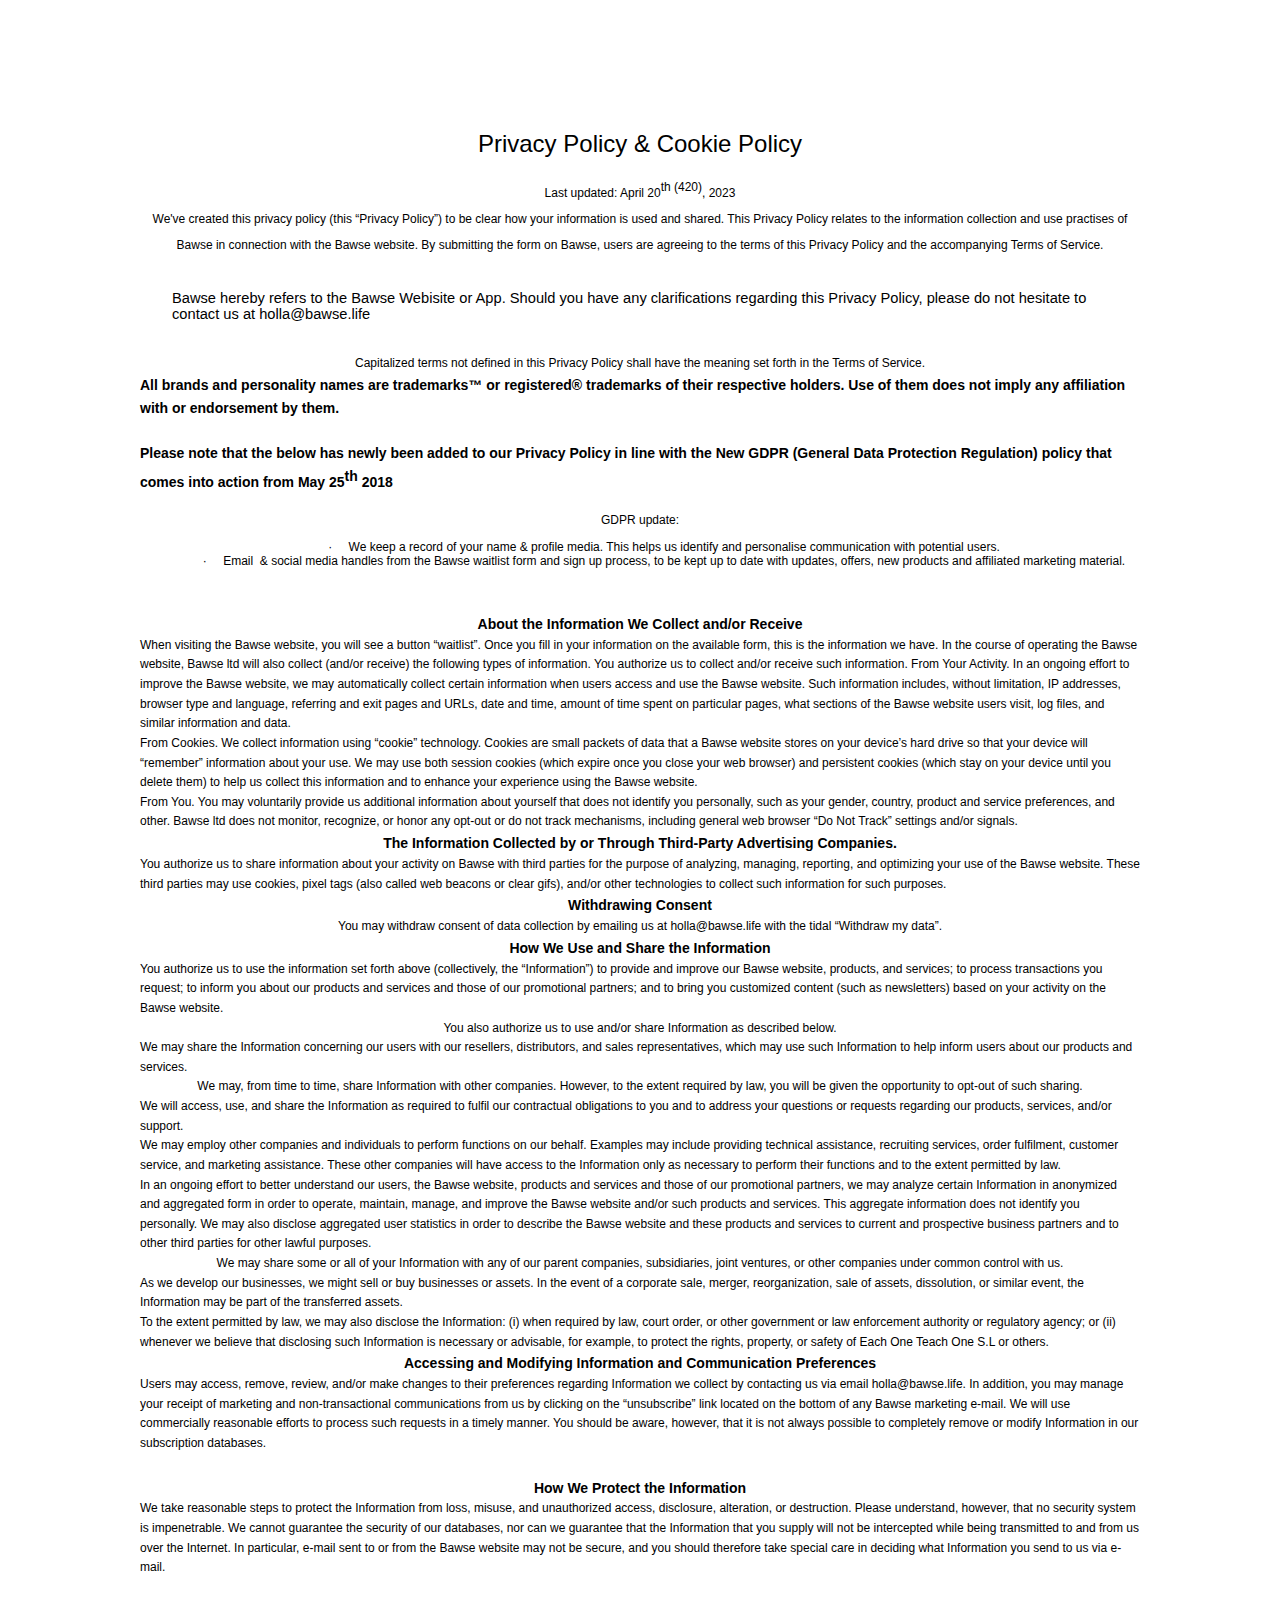
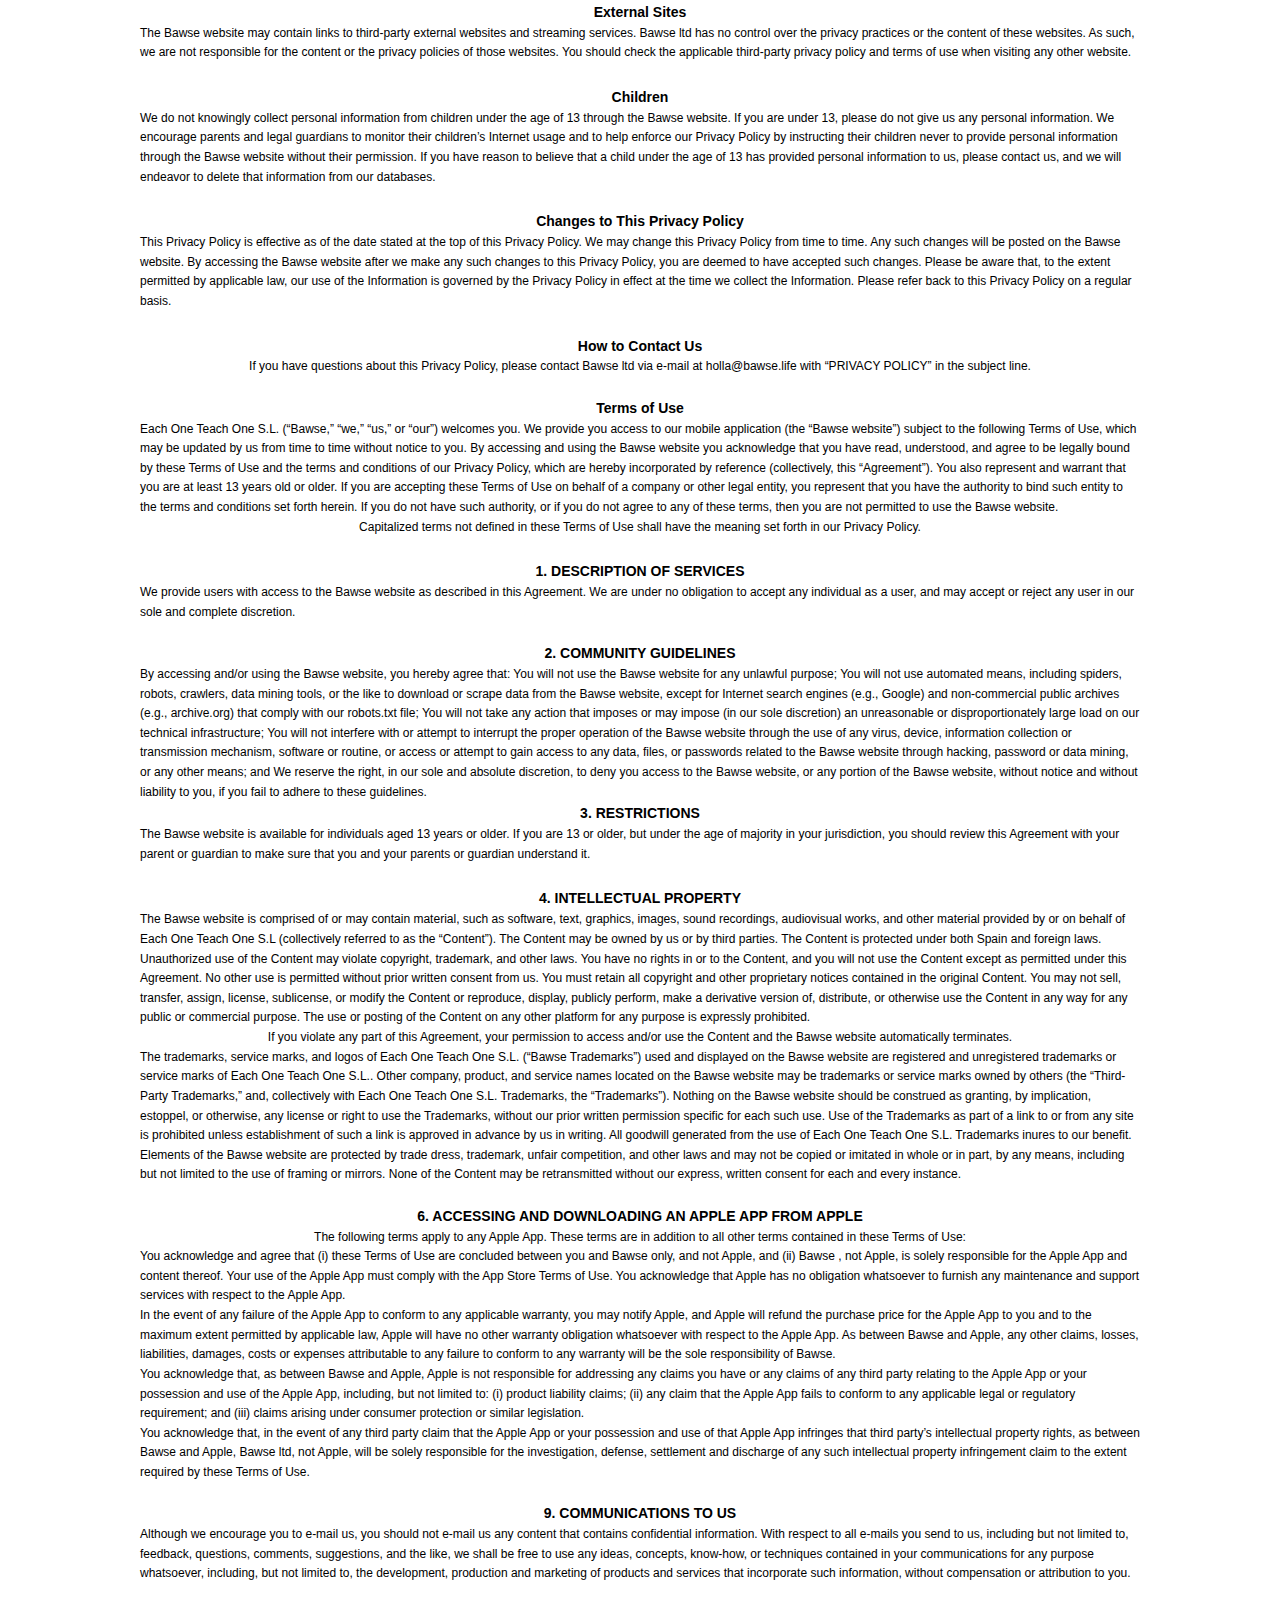
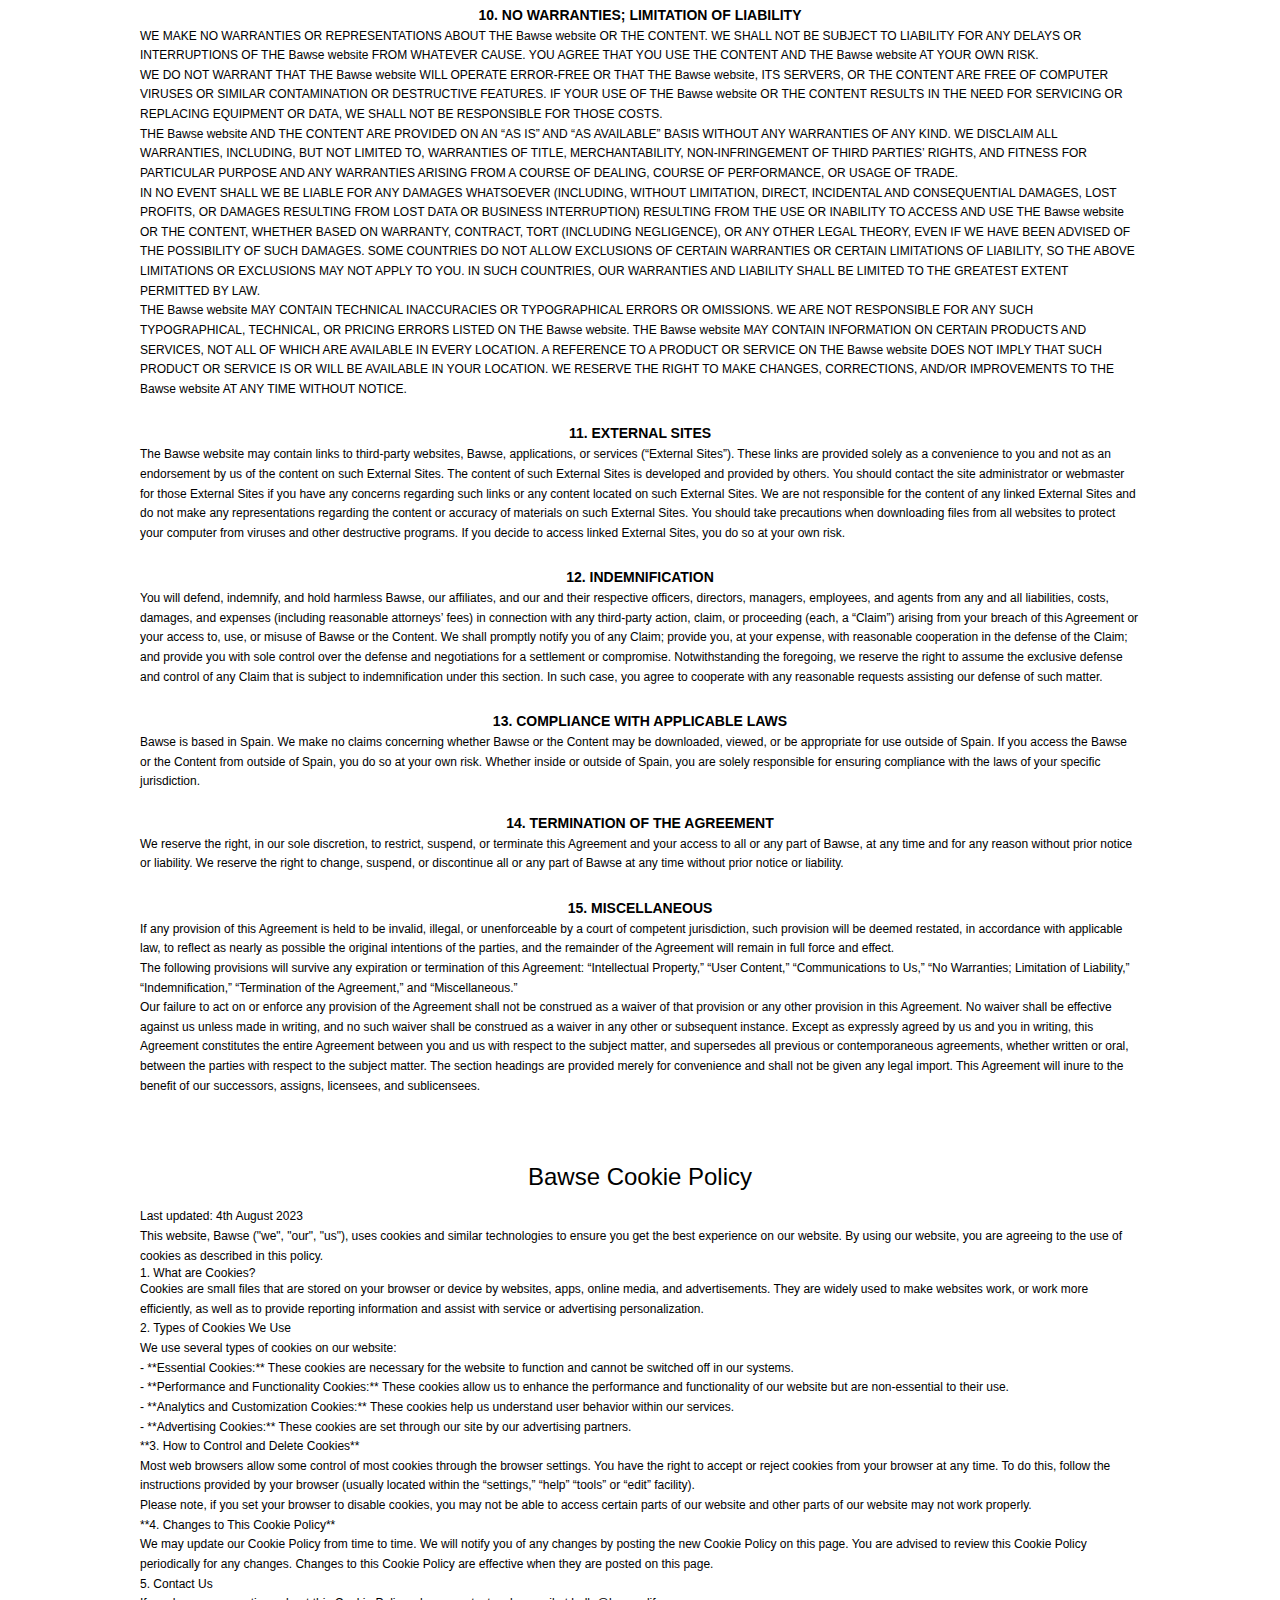
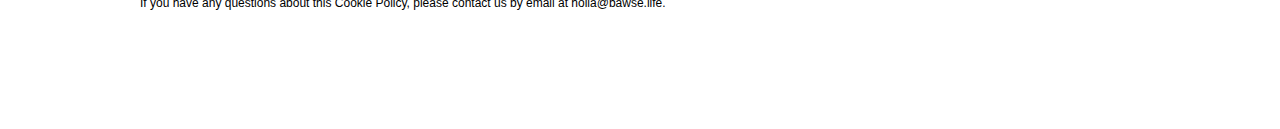
==== privacy-policy.html @ cd0e06b8 "add policies" ====
<html>
      <head>
        <title>Privacy policy & Cookie policy | Bawse - Making Music Business.</title>
        <link rel="stylesheet" type="text/css" href="policy.css">
      </head>
      <div class="c17">
        <p class="c15"><span class="c2">Privacy Policy &amp; Cookie Policy</span></p>
        <p class="c7">
          <span class="c6">Last updated: April 20</span
          ><span class="c4">th (420)</span><span class="c1">, 2023</span>
        </p>
        <p class="c7">
          <span class="c1"
          >We&#39;ve created this privacy policy (this &ldquo;Privacy
            Policy&rdquo;) to be clear how your information is used and shared. This
            Privacy Policy relates to the information collection and use practises
            of Bawse in connection with the Bawse website. By submitting the form on
            Bawse, users are agreeing to the terms of this Privacy Policy and the
            accompanying Terms of Service.</span
          >
        </p>
        <p style="margin: 2rem;">
            Bawse hereby refers to the Bawse Webisite or App. Should you have any clarifications regarding this Privacy Policy, please do not hesitate to contact us at holla@bawse.life
        </p>
        <p class="c0">
          <span class="c1"
          >Capitalized terms not defined in this Privacy Policy shall have the
            meaning set forth in the Terms of Service.</span
          >
        </p>
        <p class="c0">
          <span class="c3"
          >All brands and personality names are trademarks&trade; or
            registered&reg; trademarks of their respective holders. Use of them does
            not imply any affiliation with or endorsement by them.</span
          >
        </p>
        <p class="c0"><span class="c3">&nbsp;</span></p>
        <p class="c0">
          <span class="c12"
          >Please note that the below has newly been added to our Privacy Policy
            in line with the New GDPR (General Data Protection Regulation) policy
            that comes into action from May 25</span
          ><span class="c12 c16">th</span><span class="c3">&nbsp;2018</span>
        </p>
        <p class="c0"><span class="c1">&nbsp;</span></p>
        <p class="c11"><span class="c1">GDPR update:</span></p>
        <p class="c11"><span class="c1">&nbsp;</span></p>
        <p class="c5">
          <span class="c6">&middot;</span
          ><span class="c8">&nbsp; &nbsp; &nbsp; &nbsp;</span
          ><span class="c1"
          >We keep a record of your name &amp; profile media. This helps us
            identify and personalise communication with potential users.</span
          >
        </p>
        <p class="c5">
          <span class="c6">&middot;</span
          ><span class="c8">&nbsp; &nbsp; &nbsp; &nbsp;</span
          ><span class="c1"
          >Email &nbsp;&amp; social media handles from the Bawse waitlist form and
            sign up process, to be kept up to date with updates, offers, new
            products and affiliated marketing material.</span
          >
        </p>
        <p class="c5 c10"><span class="c1"></span></p>
        <p class="c0"><span class="c13">&nbsp;</span></p>
        <p class="c0">
          <span class="c3">About the Information We Collect and/or Receive</span>
        </p>
        <p class="c0">
          <span class="c1"
          >When visiting the Bawse website, you will see a button
            &ldquo;waitlist&rdquo;. Once you fill in your information on the
            available form, this is the information we have. In the course of
            operating the Bawse website, Bawse ltd will also collect (and/or
            receive) the following types of information. You authorize us to collect
            and/or receive such information. From Your Activity. In an ongoing
            effort to improve the Bawse website, we may automatically collect
            certain information when users access and use the Bawse website. Such
            information includes, without limitation, IP addresses, browser type and
            language, referring and exit pages and URLs, date and time, amount of
            time spent on particular pages, what sections of the Bawse website users
            visit, log files, and similar information and data.</span
          >
        </p>
        <p class="c0">
          <span class="c1"
          >From Cookies. We collect information using &ldquo;cookie&rdquo;
            technology. Cookies are small packets of data that a Bawse website
            stores on your device&rsquo;s hard drive so that your device will
            &ldquo;remember&rdquo; information about your use. We may use both
            session cookies (which expire once you close your web browser) and
            persistent cookies (which stay on your device until you delete them) to
            help us collect this information and to enhance your experience using
            the Bawse website.</span
          >
        </p>
        <p class="c0">
          <span class="c1"
          >From You. You may voluntarily provide us additional information about
            yourself that does not identify you personally, such as your gender,
            country, product and service preferences, and other. Bawse ltd does not
            monitor, recognize, or honor any opt-out or do not track mechanisms,
            including general web browser &ldquo;Do Not Track&rdquo; settings and/or
            signals.</span
          >
        </p>
        <p class="c0">
          <span class="c3"
          >The Information Collected by or Through Third-Party Advertising
            Companies.</span
          >
        </p>
        <p class="c0">
          <span class="c1"
          >You authorize us to share information about your activity on Bawse with
            third parties for the purpose of analyzing, managing, reporting, and
            optimizing your use of the Bawse website. These third parties may use
            cookies, pixel tags (also called web beacons or clear gifs), and/or
            other technologies to collect such information for such purposes.</span
          >
        </p>
        <p class="c0"><span class="c3">Withdrawing Consent</span></p>
        <p class="c0">
          <span class="c1"
          >You may withdraw consent of data collection by emailing us at
            holla@bawse.life with the tidal &ldquo;Withdraw my data&rdquo;.</span
          >
        </p>
        <p class="c0">
          <span class="c3">How We Use and Share the Information</span>
        </p>
        <p class="c0">
          <span class="c1"
          >You authorize us to use the information set forth above (collectively,
            the &ldquo;Information&rdquo;) to provide and improve our Bawse website,
            products, and services; to process transactions you request; to inform
            you about our products and services and those of our promotional
            partners; and to bring you customized content (such as newsletters)
            based on your activity on the Bawse website.</span
          >
        </p>
        <p class="c0">
          <span class="c1"
          >You also authorize us to use and/or share Information as described
            below.</span
          >
        </p>
        <p class="c0">
          <span class="c1"
          >We may share the Information concerning our users with our resellers,
            distributors, and sales representatives, which may use such Information
            to help inform users about our products and services.</span
          >
        </p>
        <p class="c0">
          <span class="c1"
          >We may, from time to time, share Information with other companies.
            However, to the extent required by law, you will be given the
            opportunity to opt-out of such sharing.</span
          >
        </p>
        <p class="c0">
          <span class="c1"
          >We will access, use, and share the Information as required to fulfil
            our contractual obligations to you and to address your questions or
            requests regarding our products, services, and/or support.</span
          >
        </p>
        <p class="c0">
          <span class="c1"
          >We may employ other companies and individuals to perform functions on
            our behalf. Examples may include providing technical assistance,
            recruiting services, order fulfilment, customer service, and marketing
            assistance. These other companies will have access to the Information
            only as necessary to perform their functions and to the extent permitted
            by law.</span
          >
        </p>
        <p class="c0">
          <span class="c1"
          >In an ongoing effort to better understand our users, the Bawse website,
            products and services and those of our promotional partners, we may
            analyze certain Information in anonymized and aggregated form in order
            to operate, maintain, manage, and improve the Bawse website and/or such
            products and services. This aggregate information does not identify you
            personally. We may also disclose aggregated user statistics in order to
            describe the Bawse website and these products and services to current
            and prospective business partners and to other third parties for other
            lawful purposes.</span
          >
        </p>
        <p class="c0">
          <span class="c1"
          >We may share some or all of your Information with any of our parent
            companies, subsidiaries, joint ventures, or other companies under common
            control with us.</span
          >
        </p>
        <p class="c0">
          <span class="c1"
          >As we develop our businesses, we might sell or buy businesses or
            assets. In the event of a corporate sale, merger, reorganization, sale
            of assets, dissolution, or similar event, the Information may be part of
            the transferred assets.</span
          >
        </p>
        <p class="c0">
          <span class="c1"
          >To the extent permitted by law, we may also disclose the Information:
            (i) when required by law, court order, or other government or law
            enforcement authority or regulatory agency; or (ii) whenever we believe
            that disclosing such Information is necessary or advisable, for example,
            to protect the rights, property, or safety of Each One Teach One S.L or
            others.</span
          >
        </p>
        <p class="c0">
          <span class="c3"
          >Accessing and Modifying Information and Communication Preferences</span
          >
        </p>
        <p class="c0">
          <span class="c1"
          >Users may access, remove, review, and/or make changes to their
            preferences regarding Information we collect by contacting us via email
            holla@bawse.life. In addition, you may manage your receipt of marketing
            and non-transactional communications from us by clicking on the
            &ldquo;unsubscribe&rdquo; link located on the bottom of any Bawse
            marketing e-mail. We will use commercially reasonable efforts to process
            such requests in a timely manner. You should be aware, however, that it
            is not always possible to completely remove or modify Information in our
            subscription databases.</span
          >
        </p>
        <p class="c0"><span class="c3">&nbsp;</span></p>
        <p class="c0"><span class="c3">How We Protect the Information</span></p>
        <p class="c0">
          <span class="c1"
          >We take reasonable steps to protect the Information from loss, misuse,
            and unauthorized access, disclosure, alteration, or destruction. Please
            understand, however, that no security system is impenetrable. We cannot
            guarantee the security of our databases, nor can we guarantee that the
            Information that you supply will not be intercepted while being
            transmitted to and from us over the Internet. In particular, e-mail sent
            to or from the Bawse website may not be secure, and you should therefore
            take special care in deciding what Information you send to us via
            e-mail.</span
          >
        </p>
        <p class="c0"><span class="c3">&nbsp;</span></p>
        <p class="c0"><span class="c3">External Sites</span></p>
        <p class="c0">
          <span class="c1"
          >The Bawse website may contain links to third-party external websites
            and streaming services. Bawse ltd has no control over the privacy
            practices or the content of these websites. As such, we are not
            responsible for the content or the privacy policies of those websites.
            You should check the applicable third-party privacy policy and terms of
            use when visiting any other website.</span
          >
        </p>
        <p class="c0"><span class="c3">&nbsp;</span></p>
        <p class="c0"><span class="c3">Children</span></p>
        <p class="c0">
          <span class="c1"
          >We do not knowingly collect personal information from children under
            the age of 13 through the Bawse website. If you are under 13, please do
            not give us any personal information. We encourage parents and legal
            guardians to monitor their children&rsquo;s Internet usage and to help
            enforce our Privacy Policy by instructing their children never to
            provide personal information through the Bawse website without their
            permission. If you have reason to believe that a child under the age of
            13 has provided personal information to us, please contact us, and we
            will endeavor to delete that information from our databases.</span
          >
        </p>
        <p class="c0"><span class="c3">&nbsp;</span></p>
        <p class="c0"><span class="c3">Changes to This Privacy Policy</span></p>
        <p class="c0">
          <span class="c1"
          >This Privacy Policy is effective as of the date stated at the top of
            this Privacy Policy. We may change this Privacy Policy from time to
            time. Any such changes will be posted on the Bawse website. By accessing
            the Bawse website after we make any such changes to this Privacy Policy,
            you are deemed to have accepted such changes. Please be aware that, to
            the extent permitted by applicable law, our use of the Information is
            governed by the Privacy Policy in effect at the time we collect the
            Information. Please refer back to this Privacy Policy on a regular
            basis.</span
          >
        </p>
        <p class="c0"><span class="c3">&nbsp;</span></p>
        <p class="c0"><span class="c3">How to Contact Us</span></p>
        <p class="c0">
          <span class="c1"
          >If you have questions about this Privacy Policy, please contact Bawse
            ltd via e-mail at holla@bawse.life with &ldquo;PRIVACY POLICY&rdquo; in
            the subject line.</span
          >
        </p>
        <p class="c0"><span class="c1">&nbsp;</span></p>
        <p class="c0"><span class="c3">Terms of Use</span></p>
        <p class="c0">
          <span class="c6">Each One Teach One S.L.</span
          ><span class="c1"
          >&nbsp;(&ldquo;Bawse,&rdquo; &ldquo;we,&rdquo; &ldquo;us,&rdquo; or
            &ldquo;our&rdquo;) welcomes you. We provide you access to our mobile
            application (the &ldquo;Bawse website&rdquo;) subject to the following
            Terms of Use, which may be updated by us from time to time without
            notice to you. By accessing and using the Bawse website you acknowledge
            that you have read, understood, and agree to be legally bound by these
            Terms of Use and the terms and conditions of our Privacy Policy, which
            are hereby incorporated by reference (collectively, this
            &ldquo;Agreement&rdquo;). You also represent and warrant that you are at
            least 13 years old or older. If you are accepting these Terms of Use on
            behalf of a company or other legal entity, you represent that you have
            the authority to bind such entity to the terms and conditions set forth
            herein. If you do not have such authority, or if you do not agree to any
            of these terms, then you are not permitted to use the Bawse
            website.</span
          >
        </p>
        <p class="c0">
          <span class="c1"
          >Capitalized terms not defined in these Terms of Use shall have the
            meaning set forth in our Privacy Policy.</span
          >
        </p>
        <p class="c0"><span class="c3">&nbsp;</span></p>
        <p class="c0"><span class="c3">1. DESCRIPTION OF SERVICES</span></p>
        <p class="c0">
          <span class="c1"
          >We provide users with access to the Bawse website as described in this
            Agreement. We are under no obligation to accept any individual as a
            user, and may accept or reject any user in our sole and complete
            discretion.</span
          >
        </p>
        <p class="c0"><span class="c1">&nbsp;</span></p>
        <p class="c0"><span class="c3">2. COMMUNITY GUIDELINES</span></p>
        <p class="c0">
          <span class="c1"
          >By accessing and/or using the Bawse website, you hereby agree that: You
            will not use the Bawse website for any unlawful purpose; You will not
            use automated means, including spiders, robots, crawlers, data mining
            tools, or the like to download or scrape data from the Bawse website,
            except for Internet search engines (e.g., Google) and non-commercial
            public archives (e.g., archive.org) that comply with our robots.txt
            file; You will not take any action that imposes or may impose (in our
            sole discretion) an unreasonable or disproportionately large load on our
            technical infrastructure; You will not interfere with or attempt to
            interrupt the proper operation of the Bawse website through the use of
            any virus, device, information collection or transmission mechanism,
            software or routine, or access or attempt to gain access to any data,
            files, or passwords related to the Bawse website through hacking,
            password or data mining, or any other means; and We reserve the right,
            in our sole and absolute discretion, to deny you access to the Bawse
            website, or any portion of the Bawse website, without notice and without
            liability to you, if you fail to adhere to these guidelines.</span
          >
        </p>
        <p class="c0"><span class="c3">3. RESTRICTIONS</span></p>
        <p class="c0">
          <span class="c1"
          >The Bawse website is available for individuals aged 13 years or older.
            If you are 13 or older, but under the age of majority in your
            jurisdiction, you should review this Agreement with your parent or
            guardian to make sure that you and your parents or guardian understand
            it.</span
          >
        </p>
        <p class="c0"><span class="c3">&nbsp;</span></p>
        <p class="c0"><span class="c3">4. INTELLECTUAL PROPERTY</span></p>
        <p class="c0">
          <span class="c1"
          >The Bawse website is comprised of or may contain material, such as
            software, text, graphics, images, sound recordings, audiovisual works,
            and other material provided by or on behalf of Each One Teach One S.L
            (collectively referred to as the &ldquo;Content&rdquo;). The Content may
            be owned by us or by third parties. The Content is protected under both
            Spain and foreign laws. Unauthorized use of the Content may violate
            copyright, trademark, and other laws. You have no rights in or to the
            Content, and you will not use the Content except as permitted under this
            Agreement. No other use is permitted without prior written consent from
            us. You must retain all copyright and other proprietary notices
            contained in the original Content. You may not sell, transfer, assign,
            license, sublicense, or modify the Content or reproduce, display,
            publicly perform, make a derivative version of, distribute, or otherwise
            use the Content in any way for any public or commercial purpose. The use
            or posting of the Content on any other platform for any purpose is
            expressly prohibited.</span
          >
        </p>
        <p class="c0">
          <span class="c1"
          >If you violate any part of this Agreement, your permission to access
            and/or use the Content and the Bawse website automatically
            terminates.</span
          >
        </p>
        <p class="c0">
          <span class="c1"
          >The trademarks, service marks, and logos of Each One Teach One S.L.
            (&ldquo;Bawse Trademarks&rdquo;) used and displayed on the Bawse website
            are registered and unregistered trademarks or service marks of Each One
            Teach One S.L.. Other company, product, and service names located on the
            Bawse website may be trademarks or service marks owned by others (the
            &ldquo;Third-Party Trademarks,&rdquo; and, collectively with Each One
            Teach One S.L. Trademarks, the &ldquo;Trademarks&rdquo;). Nothing on the
            Bawse website should be construed as granting, by implication, estoppel,
            or otherwise, any license or right to use the Trademarks, without our
            prior written permission specific for each such use. Use of the
            Trademarks as part of a link to or from any site is prohibited unless
            establishment of such a link is approved in advance by us in writing.
            All goodwill generated from the use of Each One Teach One S.L.
            Trademarks inures to our benefit.</span
          >
        </p>
        <p class="c0">
          <span class="c1"
          >Elements of the Bawse website are protected by trade dress, trademark,
            unfair competition, and other laws and may not be copied or imitated in
            whole or in part, by any means, including but not limited to the use of
            framing or mirrors. None of the Content may be retransmitted without our
            express, written consent for each and every instance.</span
          >
        </p>
        <p class="c0"><span class="c1">&nbsp;</span></p>
        <p class="c0">
          <span class="c3"
          >6. ACCESSING AND DOWNLOADING AN APPLE APP FROM APPLE</span
          >
        </p>
        <p class="c0">
          <span class="c1"
          >The following terms apply to any Apple App. These terms are in addition
            to all other terms contained in these Terms of Use:</span
          >
        </p>
        <p class="c0">
          <span class="c1"
          >You acknowledge and agree that (i) these Terms of Use are concluded
            between you and Bawse only, and not Apple, and (ii) Bawse , not Apple,
            is solely responsible for the Apple App and content thereof. Your use of
            the Apple App must comply with the App Store Terms of Use. You
            acknowledge that Apple has no obligation whatsoever to furnish any
            maintenance and support services with respect to the Apple App.</span
          >
        </p>
        <p class="c0">
          <span class="c1"
          >In the event of any failure of the Apple App to conform to any
            applicable warranty, you may notify Apple, and Apple will refund the
            purchase price for the Apple App to you and to the maximum extent
            permitted by applicable law, Apple will have no other warranty
            obligation whatsoever with respect to the Apple App. As between Bawse
            and Apple, any other claims, losses, liabilities, damages, costs or
            expenses attributable to any failure to conform to any warranty will be
            the sole responsibility of Bawse.</span
          >
        </p>
        <p class="c0">
          <span class="c1"
          >You acknowledge that, as between Bawse and Apple, Apple is not
            responsible for addressing any claims you have or any claims of any
            third party relating to the Apple App or your possession and use of the
            Apple App, including, but not limited to: (i) product liability claims;
            (ii) any claim that the Apple App fails to conform to any applicable
            legal or regulatory requirement; and (iii) claims arising under consumer
            protection or similar legislation.</span
          >
        </p>
        <p class="c0">
          <span class="c1"
          >You acknowledge that, in the event of any third party claim that the
            Apple App or your possession and use of that Apple App infringes that
            third party&rsquo;s intellectual property rights, as between Bawse and
            Apple, Bawse ltd, not Apple, will be solely responsible for the
            investigation, defense, settlement and discharge of any such
            intellectual property infringement claim to the extent required by these
            Terms of Use.</span
          >
        </p>
        <p class="c0"><span class="c1">&nbsp;</span></p>
        <p class="c0"><span class="c3">9. COMMUNICATIONS TO US</span></p>
        <p class="c0">
          <span class="c1"
          >Although we encourage you to e-mail us, you should not e-mail us any
            content that contains confidential information. With respect to all
            e-mails you send to us, including but not limited to, feedback,
            questions, comments, suggestions, and the like, we shall be free to use
            any ideas, concepts, know-how, or techniques contained in your
            communications for any purpose whatsoever, including, but not limited
            to, the development, production and marketing of products and services
            that incorporate such information, without compensation or attribution
            to you.</span
          >
        </p>
        <p class="c0"><span class="c1">&nbsp;</span></p>
        <p class="c0">
          <span class="c3">10. NO WARRANTIES; LIMITATION OF LIABILITY</span>
        </p>
        <p class="c0">
          <span class="c1"
          >WE MAKE NO WARRANTIES OR REPRESENTATIONS ABOUT THE Bawse website OR THE
            CONTENT. WE SHALL NOT BE SUBJECT TO LIABILITY FOR ANY DELAYS OR
            INTERRUPTIONS OF THE Bawse website FROM WHATEVER CAUSE. YOU AGREE THAT
            YOU USE THE CONTENT AND THE Bawse website AT YOUR OWN RISK.</span
          >
        </p>
        <p class="c0">
          <span class="c1"
          >WE DO NOT WARRANT THAT THE Bawse website WILL OPERATE ERROR-FREE OR
            THAT THE Bawse website, ITS SERVERS, OR THE CONTENT ARE FREE OF COMPUTER
            VIRUSES OR SIMILAR CONTAMINATION OR DESTRUCTIVE FEATURES. IF YOUR USE OF
            THE Bawse website OR THE CONTENT RESULTS IN THE NEED FOR SERVICING OR
            REPLACING EQUIPMENT OR DATA, WE SHALL NOT BE RESPONSIBLE FOR THOSE
            COSTS.</span
          >
        </p>
        <p class="c0">
          <span class="c1"
          >THE Bawse website AND THE CONTENT ARE PROVIDED ON AN &ldquo;AS
            IS&rdquo; AND &ldquo;AS AVAILABLE&rdquo; BASIS WITHOUT ANY WARRANTIES OF
            ANY KIND. WE DISCLAIM ALL WARRANTIES, INCLUDING, BUT NOT LIMITED TO,
            WARRANTIES OF TITLE, MERCHANTABILITY, NON-INFRINGEMENT OF THIRD
            PARTIES&rsquo; RIGHTS, AND FITNESS FOR PARTICULAR PURPOSE AND ANY
            WARRANTIES ARISING FROM A COURSE OF DEALING, COURSE OF PERFORMANCE, OR
            USAGE OF TRADE.</span
          >
        </p>
        <p class="c0">
          <span class="c1"
          >IN NO EVENT SHALL WE BE LIABLE FOR ANY DAMAGES WHATSOEVER (INCLUDING,
            WITHOUT LIMITATION, DIRECT, INCIDENTAL AND CONSEQUENTIAL DAMAGES, LOST
            PROFITS, OR DAMAGES RESULTING FROM LOST DATA OR BUSINESS INTERRUPTION)
            RESULTING FROM THE USE OR INABILITY TO ACCESS AND USE THE Bawse website
            OR THE CONTENT, WHETHER BASED ON WARRANTY, CONTRACT, TORT (INCLUDING
            NEGLIGENCE), OR ANY OTHER LEGAL THEORY, EVEN IF WE HAVE BEEN ADVISED OF
            THE POSSIBILITY OF SUCH DAMAGES. SOME COUNTRIES DO NOT ALLOW EXCLUSIONS
            OF CERTAIN WARRANTIES OR CERTAIN LIMITATIONS OF LIABILITY, SO THE ABOVE
            LIMITATIONS OR EXCLUSIONS MAY NOT APPLY TO YOU. IN SUCH COUNTRIES, OUR
            WARRANTIES AND LIABILITY SHALL BE LIMITED TO THE GREATEST EXTENT
            PERMITTED BY LAW.</span
          >
        </p>
        <p class="c0">
          <span class="c1"
          >THE Bawse website MAY CONTAIN TECHNICAL INACCURACIES OR TYPOGRAPHICAL
            ERRORS OR OMISSIONS. WE ARE NOT RESPONSIBLE FOR ANY SUCH TYPOGRAPHICAL,
            TECHNICAL, OR PRICING ERRORS LISTED ON THE Bawse website. THE Bawse
            website MAY CONTAIN INFORMATION ON CERTAIN PRODUCTS AND SERVICES, NOT
            ALL OF WHICH ARE AVAILABLE IN EVERY LOCATION. A REFERENCE TO A PRODUCT
            OR SERVICE ON THE Bawse website DOES NOT IMPLY THAT SUCH PRODUCT OR
            SERVICE IS OR WILL BE AVAILABLE IN YOUR LOCATION. WE RESERVE THE RIGHT
            TO MAKE CHANGES, CORRECTIONS, AND/OR IMPROVEMENTS TO THE Bawse website
            AT ANY TIME WITHOUT NOTICE.</span
          >
        </p>
        <p class="c0"><span class="c3">&nbsp;</span></p>
        <p class="c0"><span class="c3">11. EXTERNAL SITES</span></p>
        <p class="c0">
          <span class="c1"
          >The Bawse website may contain links to third-party websites, Bawse,
            applications, or services (&ldquo;External Sites&rdquo;). These links
            are provided solely as a convenience to you and not as an endorsement by
            us of the content on such External Sites. The content of such External
            Sites is developed and provided by others. You should contact the site
            administrator or webmaster for those External Sites if you have any
            concerns regarding such links or any content located on such External
            Sites. We are not responsible for the content of any linked External
            Sites and do not make any representations regarding the content or
            accuracy of materials on such External Sites. You should take
            precautions when downloading files from all websites to protect your
            computer from viruses and other destructive programs. If you decide to
            access linked External Sites, you do so at your own risk.</span
          >
        </p>
        <p class="c0"><span class="c3">&nbsp;</span></p>
        <p class="c0"><span class="c3">12. INDEMNIFICATION</span></p>
        <p class="c0">
          <span class="c1"
          >You will defend, indemnify, and hold harmless Bawse, our affiliates,
            and our and their respective officers, directors, managers, employees,
            and agents from any and all liabilities, costs, damages, and expenses
            (including reasonable attorneys&rsquo; fees) in connection with any
            third-party action, claim, or proceeding (each, a &ldquo;Claim&rdquo;)
            arising from your breach of this Agreement or your access to, use, or
            misuse of Bawse or the Content. We shall promptly notify you of any
            Claim; provide you, at your expense, with reasonable cooperation in the
            defense of the Claim; and provide you with sole control over the defense
            and negotiations for a settlement or compromise. Notwithstanding the
            foregoing, we reserve the right to assume the exclusive defense and
            control of any Claim that is subject to indemnification under this
            section. In such case, you agree to cooperate with any reasonable
            requests assisting our defense of such matter.</span
          >
        </p>
        <p class="c0"><span class="c3">&nbsp;</span></p>
        <p class="c0">
          <span class="c3">13. COMPLIANCE WITH APPLICABLE LAWS</span>
        </p>
        <p class="c0">
          <span class="c1"
          >Bawse is based in Spain. We make no claims concerning whether Bawse or
            the Content may be downloaded, viewed, or be appropriate for use outside
            of Spain. If you access the Bawse or the Content from outside of Spain,
            you do so at your own risk. Whether inside or outside of Spain, you are
            solely responsible for ensuring compliance with the laws of your
            specific jurisdiction.</span
          >
        </p>
        <p class="c0"><span class="c1">&nbsp;</span></p>
        <p class="c0"><span class="c3">14. TERMINATION OF THE AGREEMENT</span></p>
        <p class="c0">
          <span class="c1"
          >We reserve the right, in our sole discretion, to restrict, suspend, or
            terminate this Agreement and your access to all or any part of Bawse, at
            any time and for any reason without prior notice or liability. We
            reserve the right to change, suspend, or discontinue all or any part of
            Bawse at any time without prior notice or liability.</span
          >
        </p>
        <p class="c0"><span class="c3">&nbsp;</span></p>
        <p class="c0"><span class="c3">15. MISCELLANEOUS</span></p>
        <p class="c0">
          <span class="c1"
          >If any provision of this Agreement is held to be invalid, illegal, or
            unenforceable by a court of competent jurisdiction, such provision will
            be deemed restated, in accordance with applicable law, to reflect as
            nearly as possible the original intentions of the parties, and the
            remainder of the Agreement will remain in full force and effect.</span
          >
        </p>
        <p class="c0">
          <span class="c1"
          >The following provisions will survive any expiration or termination of
            this Agreement: &ldquo;Intellectual Property,&rdquo; &ldquo;User
            Content,&rdquo; &ldquo;Communications to Us,&rdquo; &ldquo;No
            Warranties; Limitation of Liability,&rdquo;
            &ldquo;Indemnification,&rdquo; &ldquo;Termination of the
            Agreement,&rdquo; and &ldquo;Miscellaneous.&rdquo;</span
          >
        </p>
        <p class="c0">
          <span class="c1"
          >Our failure to act on or enforce any provision of the Agreement shall
            not be construed as a waiver of that provision or any other provision in
            this Agreement. No waiver shall be effective against us unless made in
            writing, and no such waiver shall be construed as a waiver in any other
            or subsequent instance. Except as expressly agreed by us and you in
            writing, this Agreement constitutes the entire Agreement between you and
            us with respect to the subject matter, and supersedes all previous or
            contemporaneous agreements, whether written or oral, between the parties
            with respect to the subject matter. The section headings are provided
            merely for convenience and shall not be given any legal import. This
            Agreement will inure to the benefit of our successors, assigns,
            licensees, and sublicensees.</span
          >
        </p>
        <p class="c11"><span class="c13">&nbsp;</span></p>
        <p class="c11"><span class="c14">&nbsp;</span></p>
        <p class="c9"><span class="c14"></span></p>

        <div class="c3">
          <p class="c15"><span class="c2">Bawse Cookie Policy</span></p>
          <p class="c1 c2"><span class="c0"></span></p>
          <p class="c1" style="margin-bottom: '1rem';"><span class="c0">Last updated: 4th August 2023</span></p>
          <p class="c1 c2"><span class="c0"></span></p>
          <p class="c1" style=" margin-bottom: '1rem';">
            <span class="c0"
            >This website, Bawse (&quot;we&quot;, &quot;our&quot;, &quot;us&quot;),
              uses cookies and similar technologies to ensure you get the best
              experience on our website. By using our website, you are agreeing to the
              use of cookies as described in this policy.</span
            >
          </p>
          <p class="c1 c2"><span class="c0"></span></p>
          <p class="c1"><span class="c4" style=" font-weight: 'bold'; margin-bottom: '1rem';">1. What are Cookies?</span></p>
          <p class="c1 c2"><span class="c0"></span></p>
          <p class="c1" style=" margin-bottom: '1rem';">
            <span class="c0"
            >Cookies are small files that are stored on your browser or device by
              websites, apps, online media, and advertisements. They are widely used
              to make websites work, or work more efficiently, as well as to provide
              reporting information and assist with service or advertising
              personalization.</span
            >
          </p>
          <p class="c1 c2"><span class="c0"></span></p>
          <p class="c1"style=" margin-bottom: '1rem';"><span class="c0">2. Types of Cookies We Use</span></p>
          <p class="c1 c2"><span class="c0"></span></p>
          <p class="c1">
            <span class="c0"style=" margin-bottom: '1rem';">We use several types of cookies on our website:</span>
          </p>
          <p class="c1 c2"><span class="c0"></span></p>
          <p class="c1"style=" margin-bottom: '1rem';">
            <span class="c0"
            >- **Essential Cookies:** These cookies are necessary for the website to
              function and cannot be switched off in our systems.</span
            >
          </p>
          <p class="c1 c2"><span class="c0"></span></p>
          <p class="c1"style=" margin-bottom: '1rem';">
            <span class="c0"
            >- **Performance and Functionality Cookies:** These cookies allow us to
              enhance the performance and functionality of our website but are
              non-essential to their use.</span
            >
          </p>
          <p class="c1 c2"><span class="c0"></span></p>
          <p class="c1"style=" margin-bottom: '1rem';">
            <span class="c0"
            >- **Analytics and Customization Cookies:** These cookies help us
              understand user behavior within our services.
            </span>
          </p>
          <p class="c1 c2"><span class="c0"></span></p>
          <p class="c1"style=" margin-bottom: '1rem';">
            <span class="c0"
            >- **Advertising Cookies:** These cookies are set through our site by
              our advertising partners.</span
            >
          </p>
          <p class="c1 c2"><span class="c0"></span></p>
          <p class="c1"style=" margin-bottom: '1rem';">
            <span class="c0">**3. How to Control and Delete Cookies**</span>
          </p>
          <p class="c1 c2"><span class="c0"></span></p>
          <p class="c1"style=" margin-bottom: '1rem';">
            <span class="c0"
            >Most web browsers allow some control of most cookies through the
              browser settings. You have the right to accept or reject cookies from
              your browser at any time. To do this, follow the instructions provided
              by your browser (usually located within the &ldquo;settings,&rdquo;
              &ldquo;help&rdquo; &ldquo;tools&rdquo; or &ldquo;edit&rdquo;
              facility).</span
            >
          </p>
          <p class="c1 c2"><span class="c0"></span></p>
          <p class="c1"style=" margin-bottom: '1rem';">
            <span class="c0"
            >Please note, if you set your browser to disable cookies, you may not be
              able to access certain parts of our website and other parts of our
              website may not work properly.</span
            >
          </p>
          <p class="c1 c2"><span class="c0"></span></p>
          <p class="c1"style=" margin-bottom: '1rem';">
            <span class="c0">**4. Changes to This Cookie Policy**</span>
          </p>
          <p class="c1 c2"><span class="c0"></span></p>
          <p class="c1"style=" margin-bottom: '1rem';">
            <span class="c0"
            >We may update our Cookie Policy from time to time. We will notify you
              of any changes by posting the new Cookie Policy on this page. You are
              advised to review this Cookie Policy periodically for any changes.
              Changes to this Cookie Policy are effective when they are posted on this
              page.</span
            >
          </p>
          <p class="c1 c2"><span class="c0"></span></p>
          <p class="c1"><span class="c0">5. Contact Us</span></p>
          <p class="c1 c2"><span class="c0"></span></p>
          <p class="c1"style=" margin-bottom: '1rem';">
            <span class="c0"
            >If you have any questions about this Cookie Policy, please contact us
              by email at holla@bawse.life.</span
            >
          </p>
          <p class="c1 c2"><span class="c0"></span></p>
        </div>
      </div>
    </html>
---- policy.css ----
ol {
    margin: 0;
    padding: 0;
  }
  table td,
  table th {
    padding: 0;
  }
  .c5 {
    margin-left: 54pt;
    padding-top: 0pt;
    text-indent: -18pt;
    padding-bottom: 0pt;
    line-height: 1.15;
    orphans: 2;
    widows: 2;
    text-align: left;
  }
  .c2 {
    color: #000000;
    font-weight: 400;
    text-decoration: none;
    vertical-align: baseline;
    font-size: 18pt;
    font-family: 'Arial';
    font-style: normal;
  }
  .c15 {
    background-color: #ffffff;
    padding-top: 0pt;
    padding-bottom: 0pt;
    line-height: 2.4545454545454546;
    orphans: 2;
    widows: 2;
    text-align: center;
  }
  .c1 {
    color: #000000;
    font-weight: 400;
    text-decoration: none;
    vertical-align: baseline;
    font-size: 9pt;
    font-family: 'Arial';
    font-style: normal;
  }
  .c3 {
    color: #000000;
    font-weight: 700;
    text-decoration: none;
    vertical-align: baseline;
    font-size: 10.5pt;
    font-family: 'Arial';
    font-style: normal;
  }
  .c14 {
    color: #000000;
    font-weight: 400;
    text-decoration: none;
    vertical-align: baseline;
    font-size: 11pt;
    font-family: 'Arial';
    font-style: normal;
  }
  .c7 {
    background-color: #ffffff;
    padding-top: 0pt;
    padding-bottom: 0pt;
    line-height: 2.1818181818181817;
    orphans: 2;
    widows: 2;
    text-align: center;
  }
  .c0 {
    background-color: #ffffff;
    padding-top: 0pt;
    padding-bottom: 0pt;
    line-height: 1.6363636363636365;
    orphans: 2;
    widows: 2;
    text-align: left;
  }
  .c13 {
    color: #000000;
    font-weight: 400;
    text-decoration: none;
    vertical-align: baseline;
    font-size: 13.5pt;
    font-family: 'Arial';
    font-style: normal;
  }
  .c9 {
    padding-top: 0pt;
    padding-bottom: 0pt;
    line-height: 1.15;
    orphans: 2;
    widows: 2;
    text-align: left;
    height: 11pt;
  }
  .c11 {
    padding-top: 0pt;
    padding-bottom: 0pt;
    line-height: 1.15;
    orphans: 2;
    widows: 2;
    text-align: left;
  }
  .c8 {
    font-size: 7pt;
    font-family: 'Times New Roman';
    font-weight: 400;
  }
  .c17 {
    background-color: #ffffff;
    max-width: 1000px;
    margin: auto;
    padding: 80pt 2rem;
    display: flex;
    flex-direction: column;
    align-items: center;
  }
  .c12 {
    font-size: 10.5pt;
    font-weight: 700;
  }
  .c4 {
    vertical-align: super;
    font-size: 9pt;
  }
  .c16 {
    vertical-align: super;
  }
  .c10 {
    height: 11pt;
  }
  .c6 {
    font-size: 9pt;
  }
  .title {
    padding-top: 0pt;
    color: #000000;
    font-size: 26pt;
    padding-bottom: 3pt;
    font-family: 'Arial';
    line-height: 1.15;
    page-break-after: avoid;
    orphans: 2;
    widows: 2;
    text-align: left;
  }
  .subtitle {
    padding-top: 0pt;
    color: #666666;
    font-size: 15pt;
    padding-bottom: 16pt;
    font-family: 'Arial';
    line-height: 1.15;
    page-break-after: avoid;
    orphans: 2;
    widows: 2;
    text-align: left;
  }
  li {
    color: #000000;
    font-size: 11pt;
    font-family: 'Arial';
  }
  p {
    margin: 0;
    color: #000000;
    font-size: 11pt;
    font-family: 'Arial';
  }
  h1 {
    padding-top: 20pt;
    color: #000000;
    font-size: 20pt;
    padding-bottom: 6pt;
    font-family: 'Arial';
    line-height: 1.15;
    page-break-after: avoid;
    orphans: 2;
    widows: 2;
    text-align: left;
  }
  h2 {
    padding-top: 18pt;
    color: #000000;
    font-size: 16pt;
    padding-bottom: 6pt;
    font-family: 'Arial';
    line-height: 1.15;
    page-break-after: avoid;
    orphans: 2;
    widows: 2;
    text-align: left;
  }
  h3 {
    padding-top: 16pt;
    color: #434343;
    font-size: 14pt;
    padding-bottom: 4pt;
    font-family: 'Arial';
    line-height: 1.15;
    page-break-after: avoid;
    orphans: 2;
    widows: 2;
    text-align: left;
  }
  h4 {
    padding-top: 14pt;
    color: #666666;
    font-size: 12pt;
    padding-bottom: 4pt;
    font-family: 'Arial';
    line-height: 1.15;
    page-break-after: avoid;
    orphans: 2;
    widows: 2;
    text-align: left;
  }
  h5 {
    padding-top: 12pt;
    color: #666666;
    font-size: 11pt;
    padding-bottom: 4pt;
    font-family: 'Arial';
    line-height: 1.15;
    page-break-after: avoid;
    orphans: 2;
    widows: 2;
    text-align: left;
  }
  h6 {
    padding-top: 12pt;
    color: #666666;
    font-size: 11pt;
    padding-bottom: 4pt;
    font-family: 'Arial';
    line-height: 1.15;
    page-break-after: avoid;
    font-style: italic;
    orphans: 2;
    widows: 2;
    text-align: left;
  }
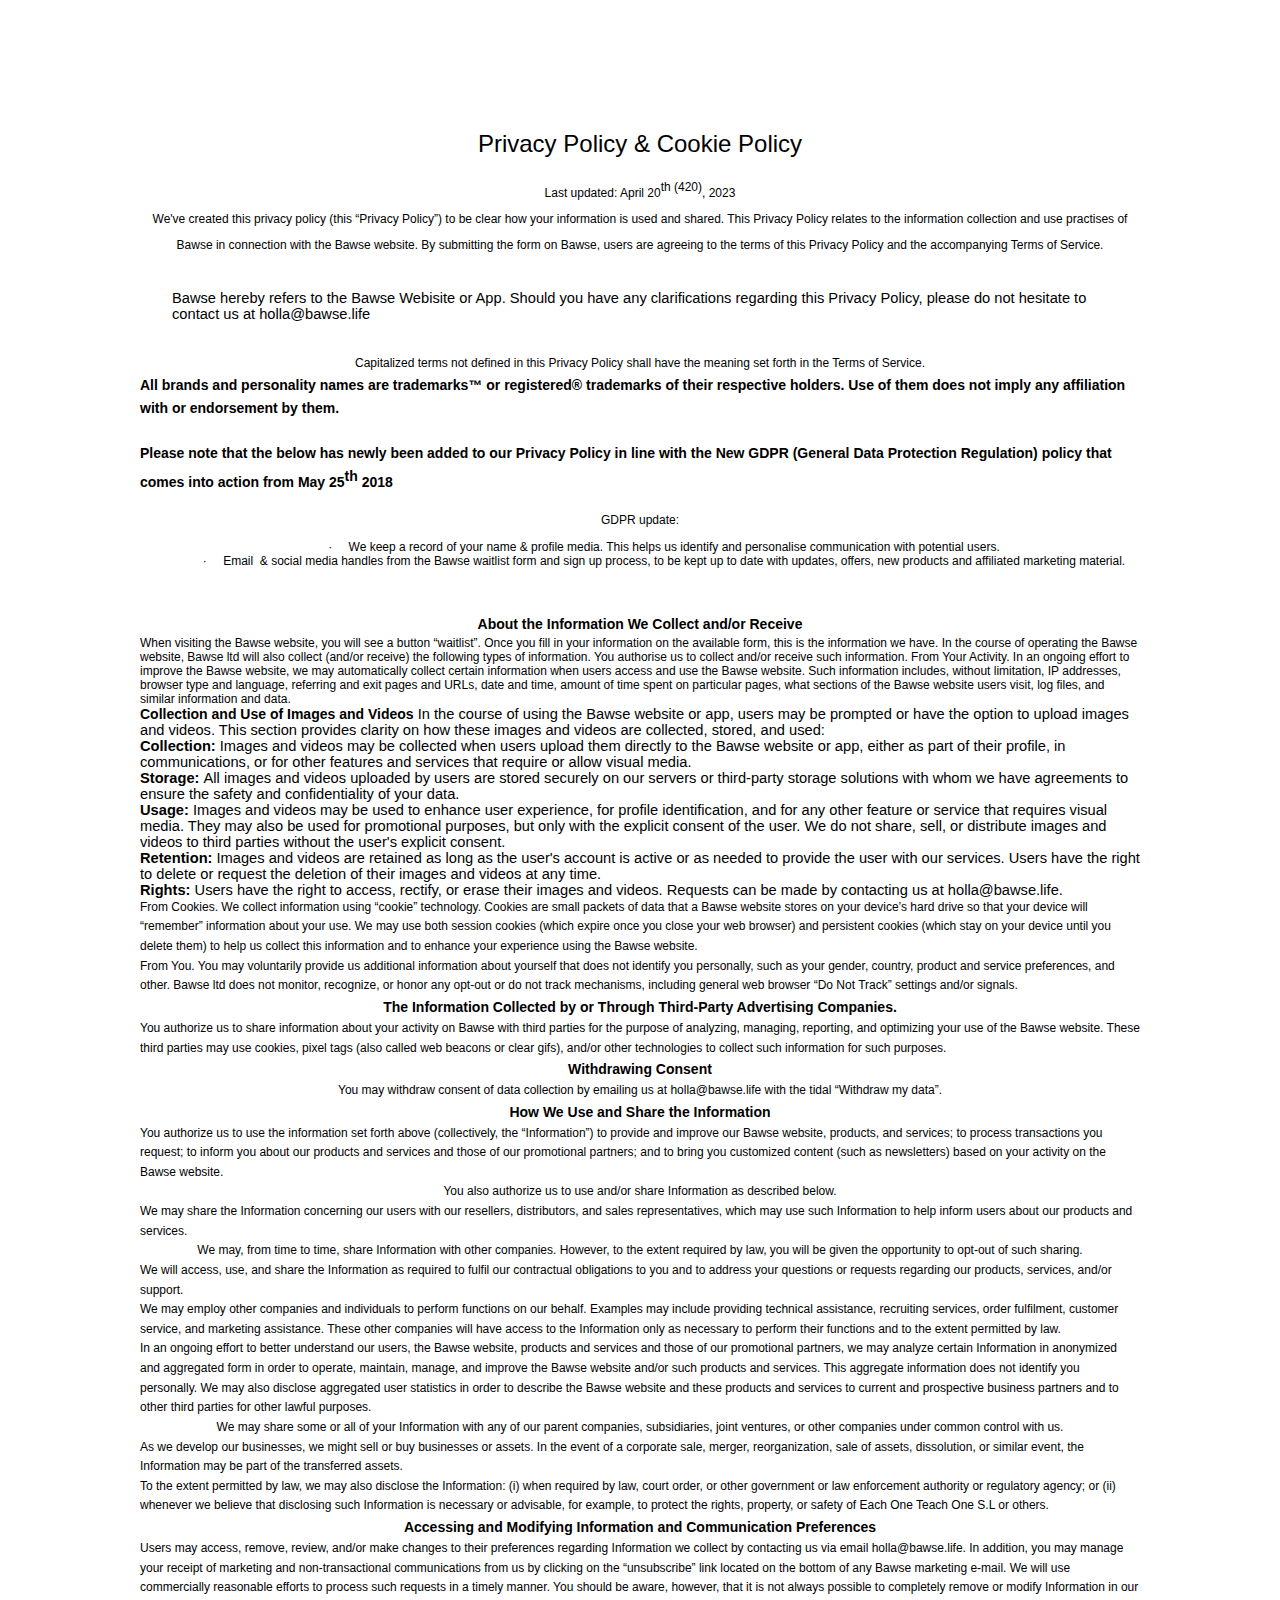
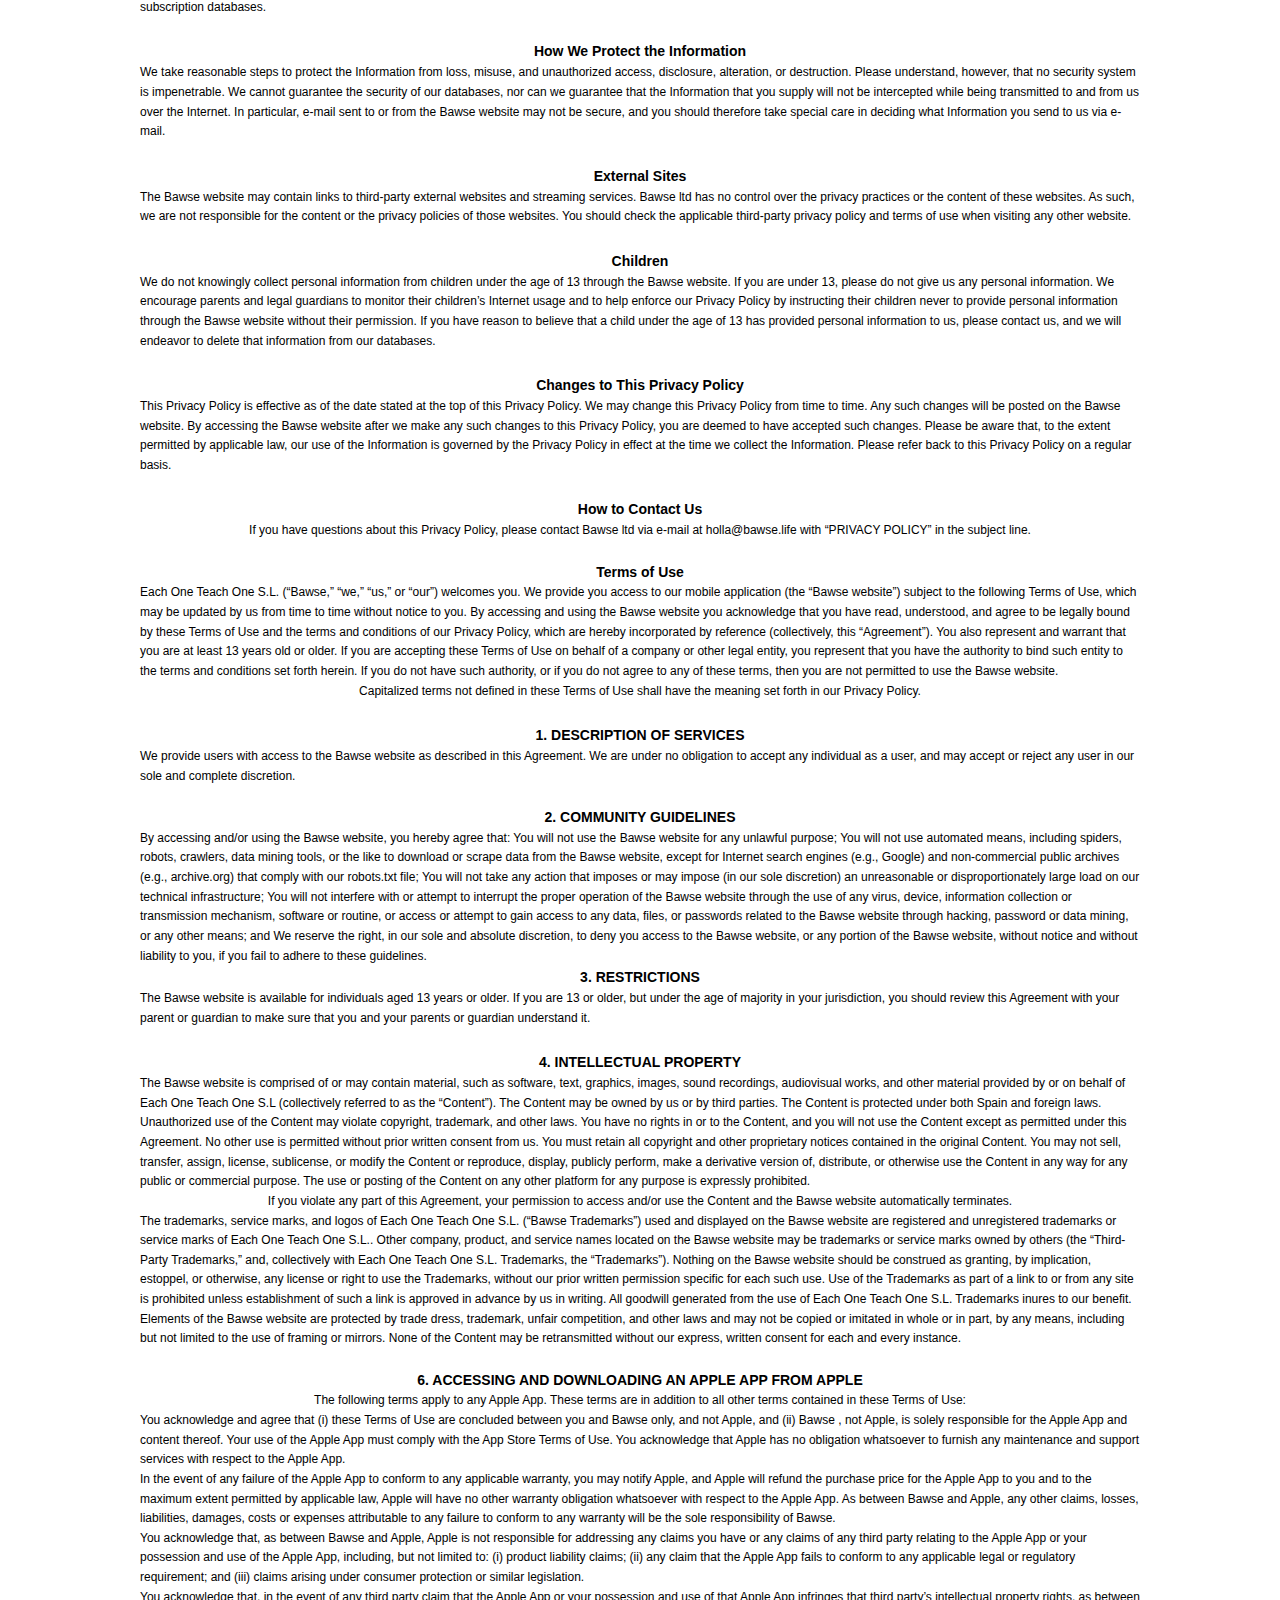
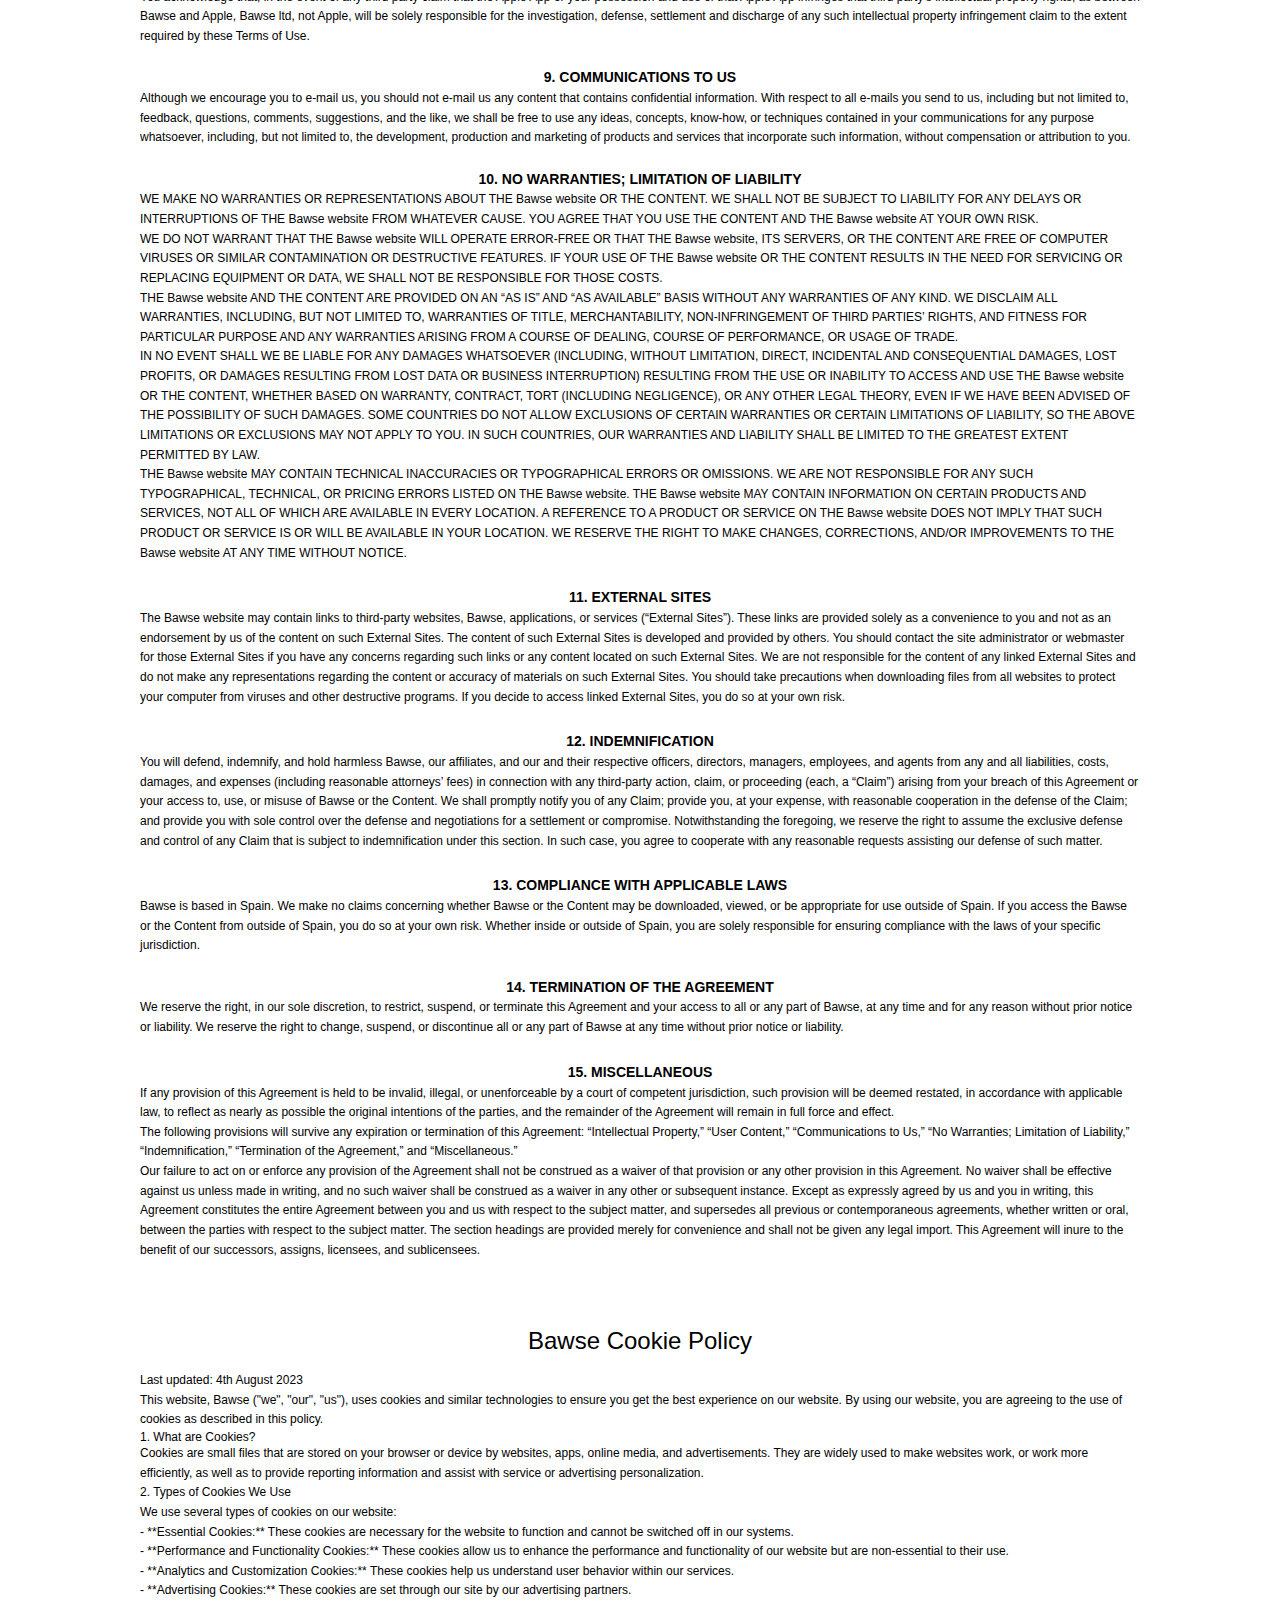
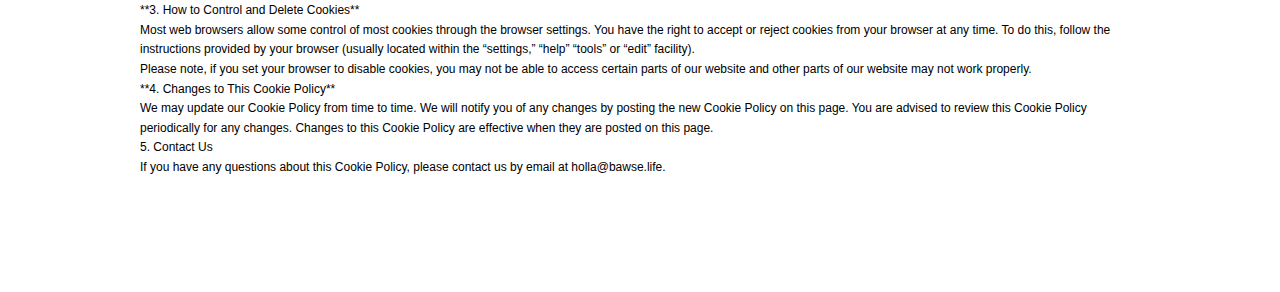
==== commit 79436e71: "add privacy policy for images and videos;" ====
--- a/privacy-policy.html
+++ b/privacy-policy.html
@@ -71,20 +71,26 @@
           <span class="c3">About the Information We Collect and/or Receive</span>
         </p>
         <p class="c0">
-          <span class="c1"
+          <div class="c1"
           >When visiting the Bawse website, you will see a button
-            &ldquo;waitlist&rdquo;. Once you fill in your information on the
-            available form, this is the information we have. In the course of
-            operating the Bawse website, Bawse ltd will also collect (and/or
-            receive) the following types of information. You authorize us to collect
-            and/or receive such information. From Your Activity. In an ongoing
-            effort to improve the Bawse website, we may automatically collect
-            certain information when users access and use the Bawse website. Such
-            information includes, without limitation, IP addresses, browser type and
-            language, referring and exit pages and URLs, date and time, amount of
-            time spent on particular pages, what sections of the Bawse website users
-            visit, log files, and similar information and data.</span
-          >
+            &ldquo;waitlist&rdquo;. 
+            Once you fill in your information on the available form, this is the information we have. In the course of operating the Bawse website, Bawse ltd will also collect (and/or receive) the following types of information. You authorise us to collect and/or receive such information. From Your Activity. In an ongoing effort to improve the Bawse website, we may automatically collect certain information when users access and use the Bawse website. Such information includes, without limitation, IP addresses, browser type and language, referring and exit pages and URLs, date and time, amount of time spent on particular pages, what sections of the Bawse website users visit, log files, and similar information and data.
+          </div>
+          <p>
+          <span class="c3">Collection and Use of Images and Videos</span>
+          In the course of using the Bawse website or app, users may be prompted or have the option to upload images and videos. This section provides clarity on how these images and videos are collected, stored, and used:
+          <br>
+          <b>Collection: </b>Images and videos may be collected when users upload them directly to the Bawse website or app, either as part of their profile, in communications, or for other features and services that require or allow visual media.
+          <br>
+          <b>Storage: </b> All images and videos uploaded by users are stored securely on our servers or third-party storage solutions with whom we have agreements to ensure the safety and confidentiality of your data.
+          <br>
+          <b>Usage: </b> Images and videos may be used to enhance user experience, for profile identification, and for any other feature or service that requires visual media. They may also be used for promotional purposes, but only with the explicit consent of the user. We do not share, sell, or distribute images and videos to third parties without the user's explicit consent.
+          <br>
+          <b>Retention: </b>Images and videos are retained as long as the user's account is active or as needed to provide the user with our services. Users have the right to delete or request the deletion of their images and videos at any time.
+          <br>
+          <b>Rights: </b>Users have the right to access, rectify, or erase their images and videos. Requests can be made by contacting us at holla@bawse.life.
+          <br>
+          </p>
         </p>
         <p class="c0">
           <span class="c1"
